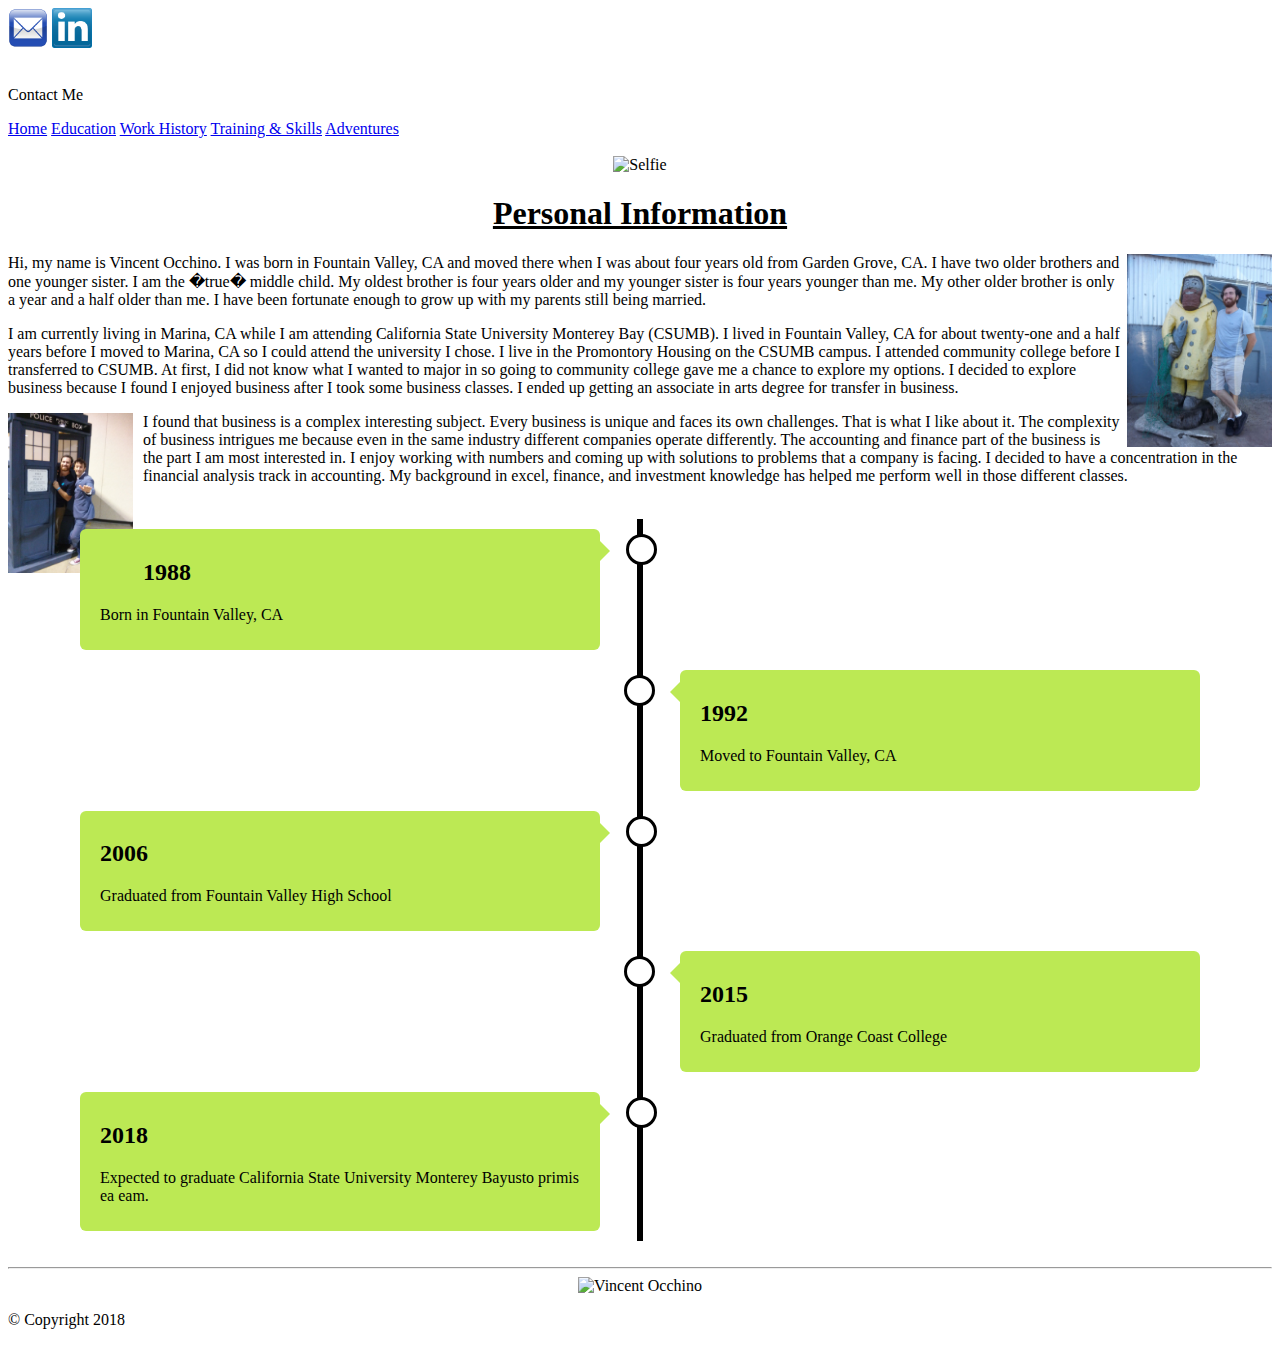
==== index.html @ 2c477bb4 "BUS 460-Project" ====
<!DOCTYPE html>

<html>

<head>
<title>Vincent Occhino|Home</title>
<link rel="stylesheet" type="text/css" href="style.css">
<style>
* {
    box-sizing: border-box;
}

/* The actual timeline (the vertical ruler) */
.timeline {
    position: relative;
    max-width: 1200px;
    margin: 0 auto;
}

/* The actual timeline (the vertical ruler) */
.timeline::after {
    content: '';
    position: absolute;
    width: 6px;
    background-color: black;
    top: 0;
    bottom: 0;
    left: 50%;
    margin-left: -3px;
}

/* Container around content */
.container {
    padding: 10px 40px;
    position: relative;
    background-color: inherit;
    width: 50%;
}

/* The circles on the timeline */
.container::after {
    content: '';
    position: absolute;
    width: 25px;
    height: 25px;
    right: -17px;
    background-color: white;
    border: 3px solid black;
    top: 15px;
    border-radius: 50%;
    z-index: 1;
}

/* Place the container to the left */
.left {
    left: 0;
}

/* Place the container to the right */
.right {
    left: 50%;
}

/* Add arrows to the left container (pointing right) */
.left::before {
    content: " ";
    height: 0;
    position: absolute;
    top: 22px;
    width: 0;
    z-index: 1;
    right: 30px;
    border: medium solid white;
    border-width: 10px 0 10px 10px;
    border-color: transparent transparent transparent #BCE954;
}

/* Add arrows to the right container (pointing left) */
.right::before {
    content: " ";
    height: 0;
    position: absolute;
    top: 22px;
    width: 0;
    z-index: 1;
    left: 30px;
    border: medium solid white;
    border-width: 10px 10px 10px 0;
    border-color: transparent #BCE954 transparent transparent;
}

/* Fix the circle for containers on the right side */
.right::after {
    left: -16px;
}

/* The actual content */
.content {
    padding: 10px 20px;
    background-color: #BCE954;
    position: relative;
    border-radius: 6px;
}

/* Media queries - Responsive timeline on screens less than 600px wide */
@media screen and (max-width: 600px) {
  /* Place the timelime to the left */
  .timeline::after {
    left: 31px;
  }
  
  /* Full-width containers */
  .container {
    width: 100%;
    padding-left: 70px;
    padding-right: 25px;
  }
  
  /* Make sure that all arrows are pointing leftwards */
  .container::before {
    left: 60px;
    border: medium solid white;
    border-width: 10px 10px 10px 0;
    border-color: transparent white transparent transparent;
  }

  /* Make sure all circles are at the same spot */
  .left::after, .right::after {
    left: 15px;
  }
  
  /* Make all right containers behave like the left ones */
  .right {
    left: 0%;
  }
}
</style>
</head>

<body>

<div class="wrapper">

	<div class="top">
		<a href="mailto:vincentocchino@yahoo.com?Subject=Employer Inquiry">
			<img src="Images/email_logo.png" style="width: 40px; hiegth: 40px;"></a>
		<a href="https://www.linkedin.com/in/vincentocchino/" target="_blank">
			<img src="Images/linkedinlogo.png" style="width: 40px; height: 40px;"></a>
		<br>
		<br>
		<p>Contact Me</p>
	</div>
	
	<div class="topnav">
		<!----Personal Information---->
		<a href="index.html">Home</a>
		<!----Education Background---->
		<a href="education.html">Education</a>
		<!----Professional Background---->
		<a href="work history.html">Work History</a>
		<!----Training/Skills---->
		<a href="trainingandskills.html">Training & Skills</a>
		<!----Others---->
		<a href="adventures.html">Adventures</a>
	</div>
	<br>
	<div id="content">
		<center><img src="Images/Selfie.jpg" alt="Selfie" style="width: 275px; hiegth: 450px;"></center>
		<center><h1><u>Personal Information</u></h1></center>

		<img src="Images/Image1.jpeg" style="hiegth: 250px; width: 150px; float: right; padding-left: 5px">
		
		<p> Hi, my name is Vincent Occhino. I was born in Fountain Valley, CA and moved there when I was about four years old from Garden Grove, CA.
		I have two older brothers and one younger sister. I am the �true� middle child. My oldest brother is four years older and my younger sister is
		four years younger than me. My other older brother is only a year and a half older than me. I have been fortunate enough to grow up with my parents
		still being married.</p></font>
		
		<p>I am currently living in Marina, CA while I am attending California State University Monterey Bay (CSUMB). I lived in Fountain Valley, CA for
		about twenty-one and a half years before I moved to Marina, CA so I could attend the university I chose. I live in the Promontory Housing on the CSUMB
		campus. I attended community college before I transferred to CSUMB. At first, I did not know what I wanted to major in so going to community
		college gave me a chance to explore my options. I decided to explore business because I found I enjoyed business after I took some business classes.
		I ended up getting an associate in arts degree for transfer in business.</p>
		
		<img src="Images/Doctor_Who.jpg" alt="Comic Con" style="width:135px; height:160px; float: left; padding-right:10px;">

		<p style="text-indent:0px;">I found that business is a complex interesting subject. Every business is unique and faces its own challenges. That is what I like about it.
		The complexity of business intrigues me because even in the same industry different companies operate differently. The accounting and finance part
		of the business is the part I am most interested in. I enjoy working with numbers and coming up with solutions to problems that a company is facing.
		I decided to have a concentration in the financial analysis track in accounting. My background in excel, finance, and investment knowledge has helped
		me perform well in those different classes.</p>    
	</div>
	<br>
	<div class="timeline">
  	  <div class="container left">
    	    <div class="content">
      		<h2>1988</h2>
      		<p style="text-indent:0px;">Born in Fountain Valley, CA</p>
   	    </div>
  	  </div>
  	
	<div class="container right">
    	  <div class="content">
     		<h2>1992</h2>
     		<p style="text-indent:0px;">Moved to Fountain Valley, CA</p>
    	  </div>
  	</div>
  	
	<div class="container left">
    	  <div class="content">
      		<h2>2006</h2>
      		<p style="text-indent:0px;">Graduated from Fountain Valley High School</p>
    	  </div>
  	</div>
  	
	<div class="container right">
    	  <div class="content">
      		<h2>2015</h2>
      		<p style="text-indent:0px">Graduated from Orange Coast College</p>
    	  </div>
  	</div>
  	
	<div class="container left">
    	  <div class="content">
      		<h2>2018</h2>
      		<p style="text-indent:0px;">Expected to graduate California State University Monterey Bayusto primis ea eam.</p>
    	  </div>
  	</div>
  
	</div>
	<br>
	<hr>
	<div class="footer">
		<center><img src="Images/Signiture1.png" alt="Vincent Occhino"></center>
		<p>&copy; Copyright 2018</p>
	</div>
</div>
</html>
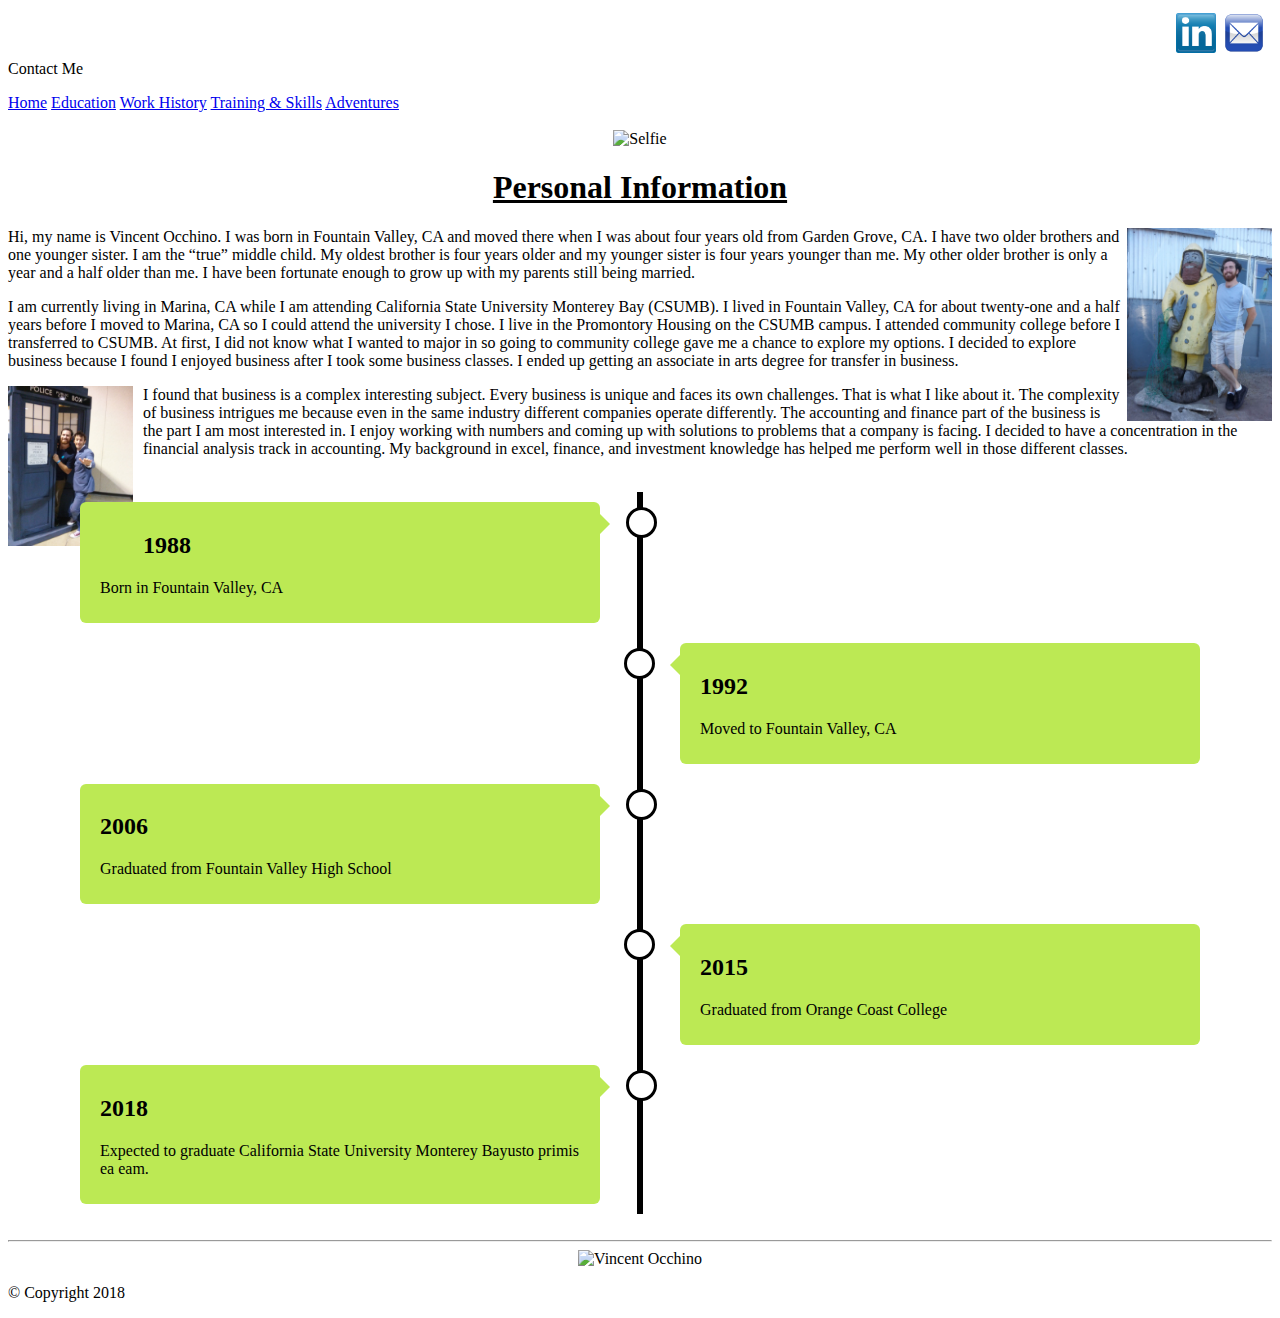
==== commit 8bbe9210: "Update index.html" ====
--- a/index.html
+++ b/index.html
@@ -6,6 +6,11 @@
 <title>Vincent Occhino|Home</title>
 <link rel="stylesheet" type="text/css" href="style.css">
 <style>
+.top img {
+	float: right;
+	margin-right: 8px;
+	margin-top: 5px;
+	}
 * {
     box-sizing: border-box;
 }
@@ -171,7 +176,7 @@
 		<img src="Images/Image1.jpeg" style="hiegth: 250px; width: 150px; float: right; padding-left: 5px">
 		
 		<p> Hi, my name is Vincent Occhino. I was born in Fountain Valley, CA and moved there when I was about four years old from Garden Grove, CA.
-		I have two older brothers and one younger sister. I am the �true� middle child. My oldest brother is four years older and my younger sister is
+		I have two older brothers and one younger sister. I am the “true” middle child. My oldest brother is four years older and my younger sister is
 		four years younger than me. My other older brother is only a year and a half older than me. I have been fortunate enough to grow up with my parents
 		still being married.</p></font>
 		
@@ -234,4 +239,4 @@
 		<p>&copy; Copyright 2018</p>
 	</div>
 </div>
-</html>+</html>
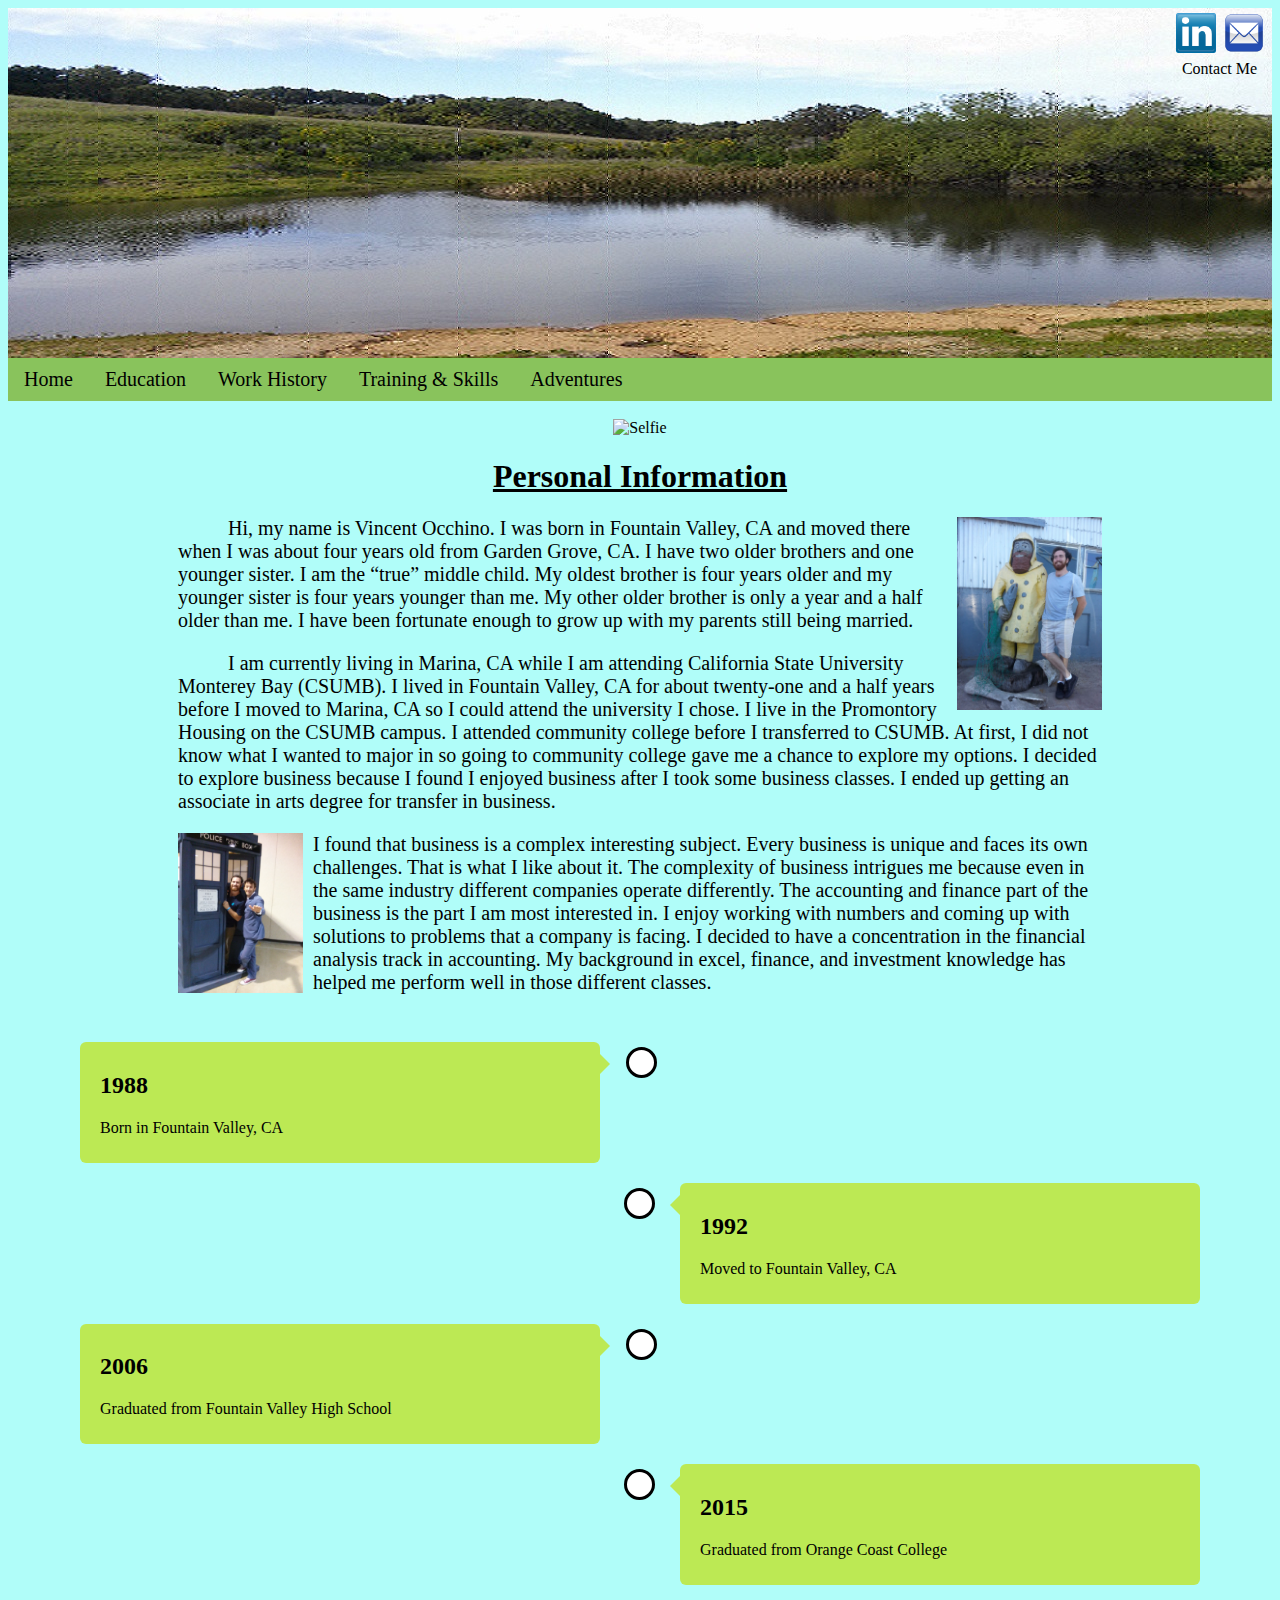
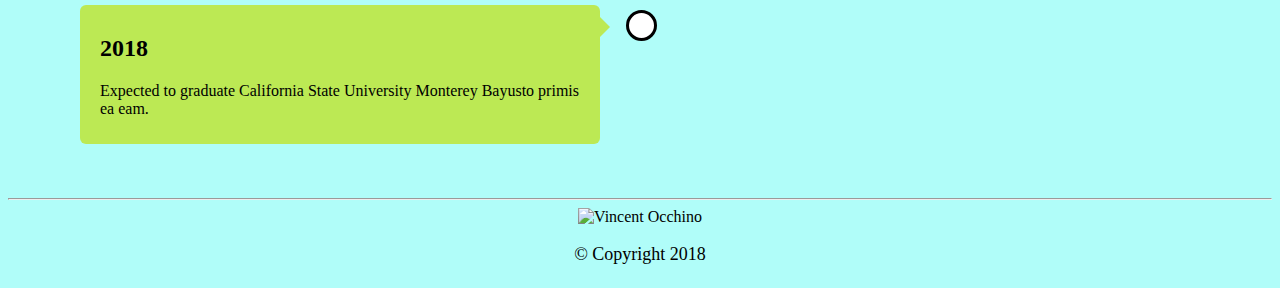
==== commit 3fe6e2db: "Update index.html" ====
--- a/index.html
+++ b/index.html
@@ -6,11 +6,126 @@
 <title>Vincent Occhino|Home</title>
 <link rel="stylesheet" type="text/css" href="style.css">
 <style>
+body {
+	background-color: rgb(176, 253, 249);
+}
+
+.top {
+	background-image: url(Images/topback.jpg);
+	height: 350px;
+}
+
 .top img {
 	float: right;
 	margin-right: 8px;
 	margin-top: 5px;
-	}
+}
+
+.top p {
+	text-align: right;
+	margin-right: 15px;
+}
+
+.topnav {
+	overflow: hidden;
+	background-color: #89C35C;
+}
+
+.topnav a {
+	float: left;
+	display: block;
+	color: black;
+	text-align: center;
+	padding: 10px 16px;
+	text-decoration: none;
+	font-size: 20px;
+}
+
+.topnav a:hover {
+	background-color: #5EFB6E;
+	color: black;
+}
+
+.topnav a.active {
+	background-color: #2196F3;
+	color: white;
+}
+
+.topnav input[type=text]{
+	margin-top: 8px;
+	float: right;
+	font-size: 16px;
+	margin-right: 8px;
+	padding: 3px
+}
+
+#content {
+	margin-left: 170px;
+	margin-right: 170px;
+}
+
+#content p {
+	text-indent: 50px;
+	font-size: 20px;
+}
+
+#content ul {
+	font-size: 20px;
+}
+
+#content th {
+	font-size: 20px;
+}
+
+#content td {
+	Font-size: 18px;
+}
+
+.row {
+  display: flex;
+}
+
+.column {
+  flex: 33.33%;
+  padding: 0px;
+}
+
+* {box-sizing: border-box}
+
+.container {
+  width: 100%;
+  background-color: #E5E4E2;
+}
+
+.skills 
+  text-align: right;
+  padding-right: 20px;
+  line-height: 40px;
+  color: white;
+}
+
+.css {width: 55%; background-color: #F87217;}
+.excel {width: 95%; background-color: blue;}
+.fa {width: 85%; background-color: red;}
+.html {width: 80%; background-color: #667C26;}
+.powerpoint {width: 93%; background-color: Green;}
+.quickbooks {width: 60%; background-color: #f44336;}
+.word {width: 90%; background-color: #966F33;}
+
+
+
+.footer h1 {
+	font-family: vivaldi;
+	font-size: 35px;
+	text-align: center;
+} 
+
+.footer p {
+	font-size: 18px;
+	text-align: center;
+	padding-bottom: 5px;
+}
+	
 * {
     box-sizing: border-box;
 }
@@ -25,7 +140,7 @@
 /* The actual timeline (the vertical ruler) */
 .timeline::after {
     content: '';
-    position: absolute;
+    position: absolute
     width: 6px;
     background-color: black;
     top: 0;
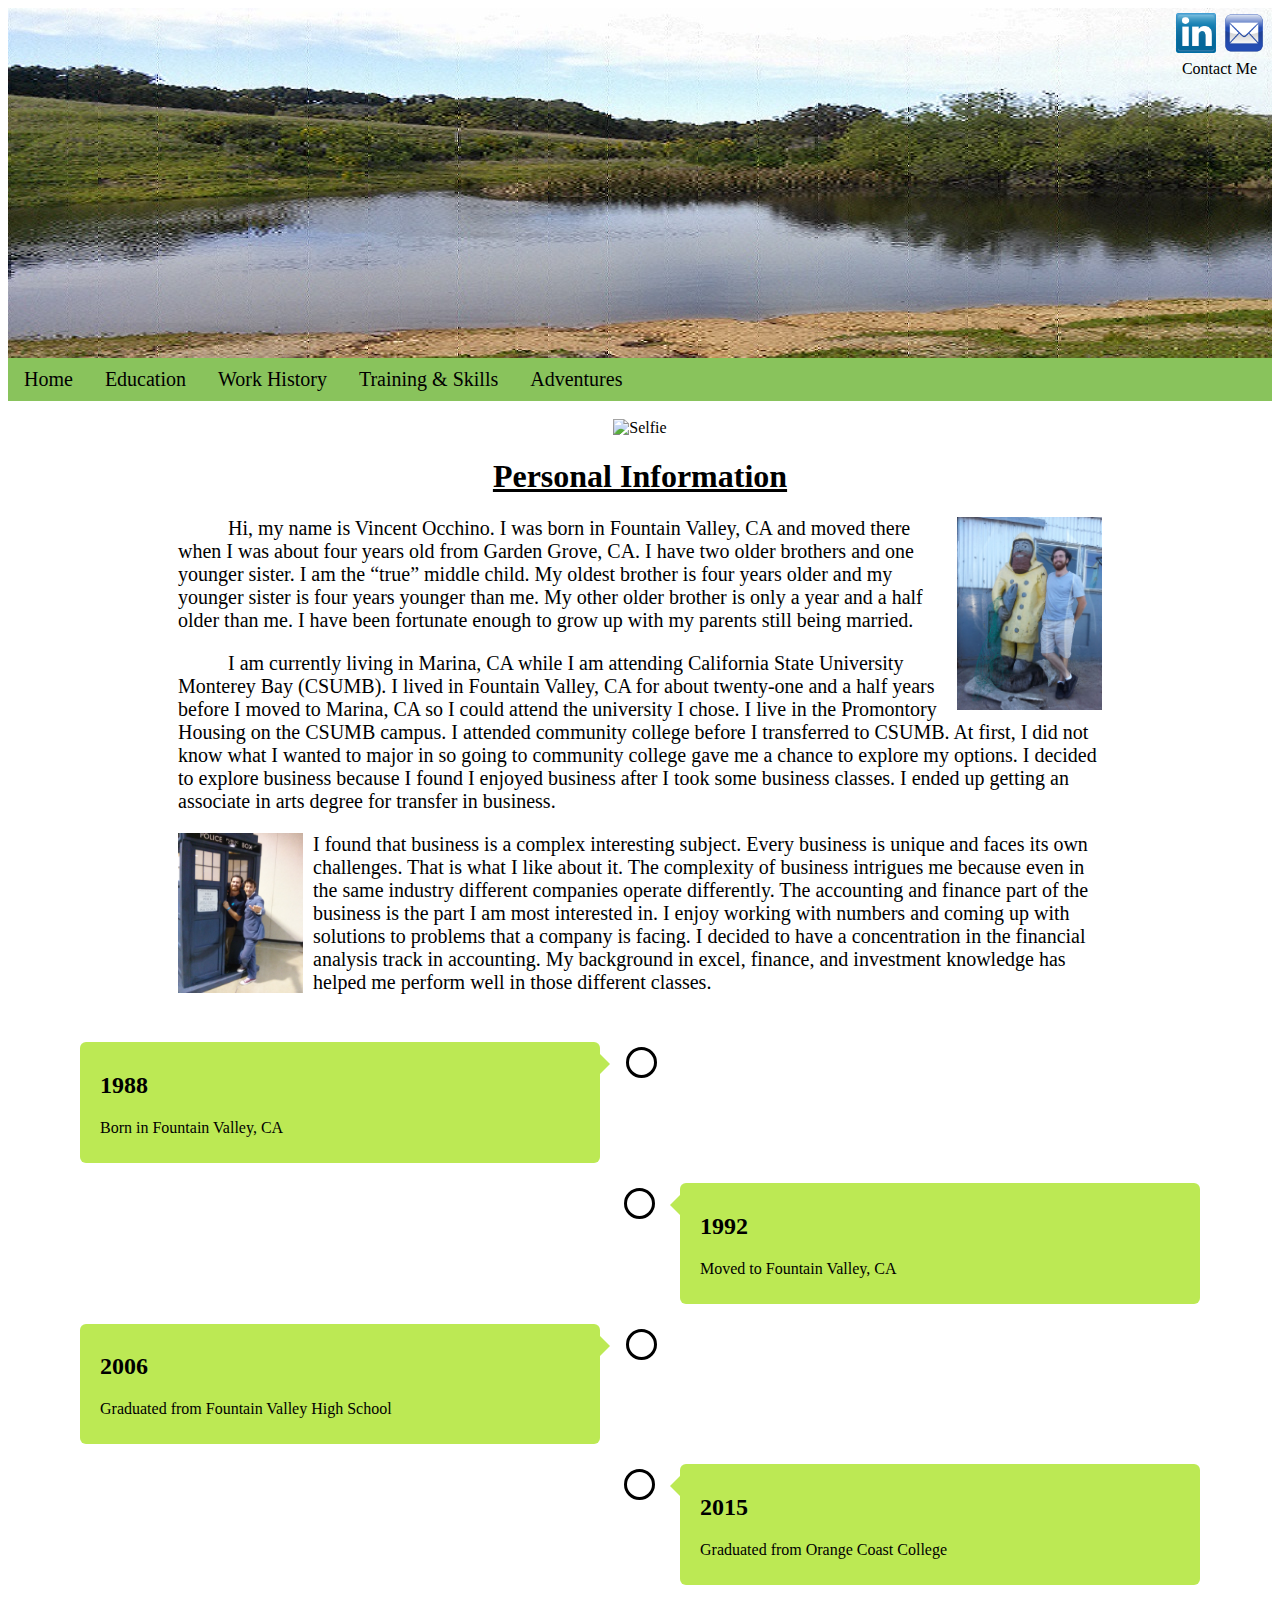
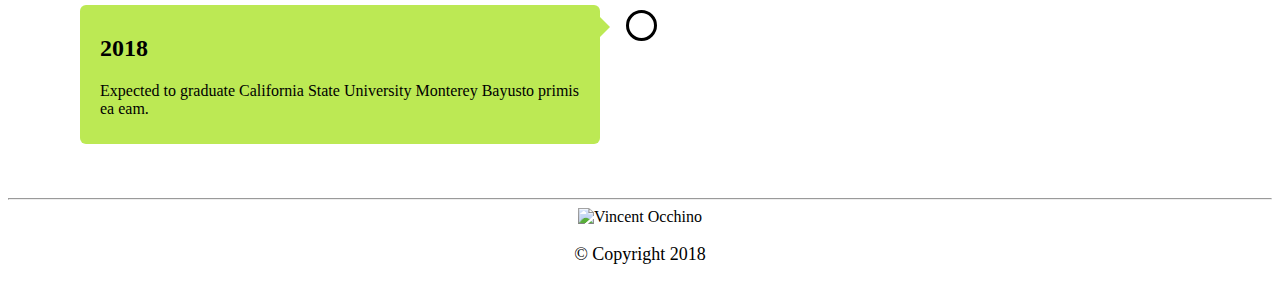
==== commit ed0a7183: "Update index.html" ====
--- a/index.html
+++ b/index.html
@@ -6,7 +6,7 @@
 <title>Vincent Occhino|Home</title>
 <link rel="stylesheet" type="text/css" href="style.css">
 <style>
-body {
+.body {
 	background-color: rgb(176, 253, 249);
 }
 
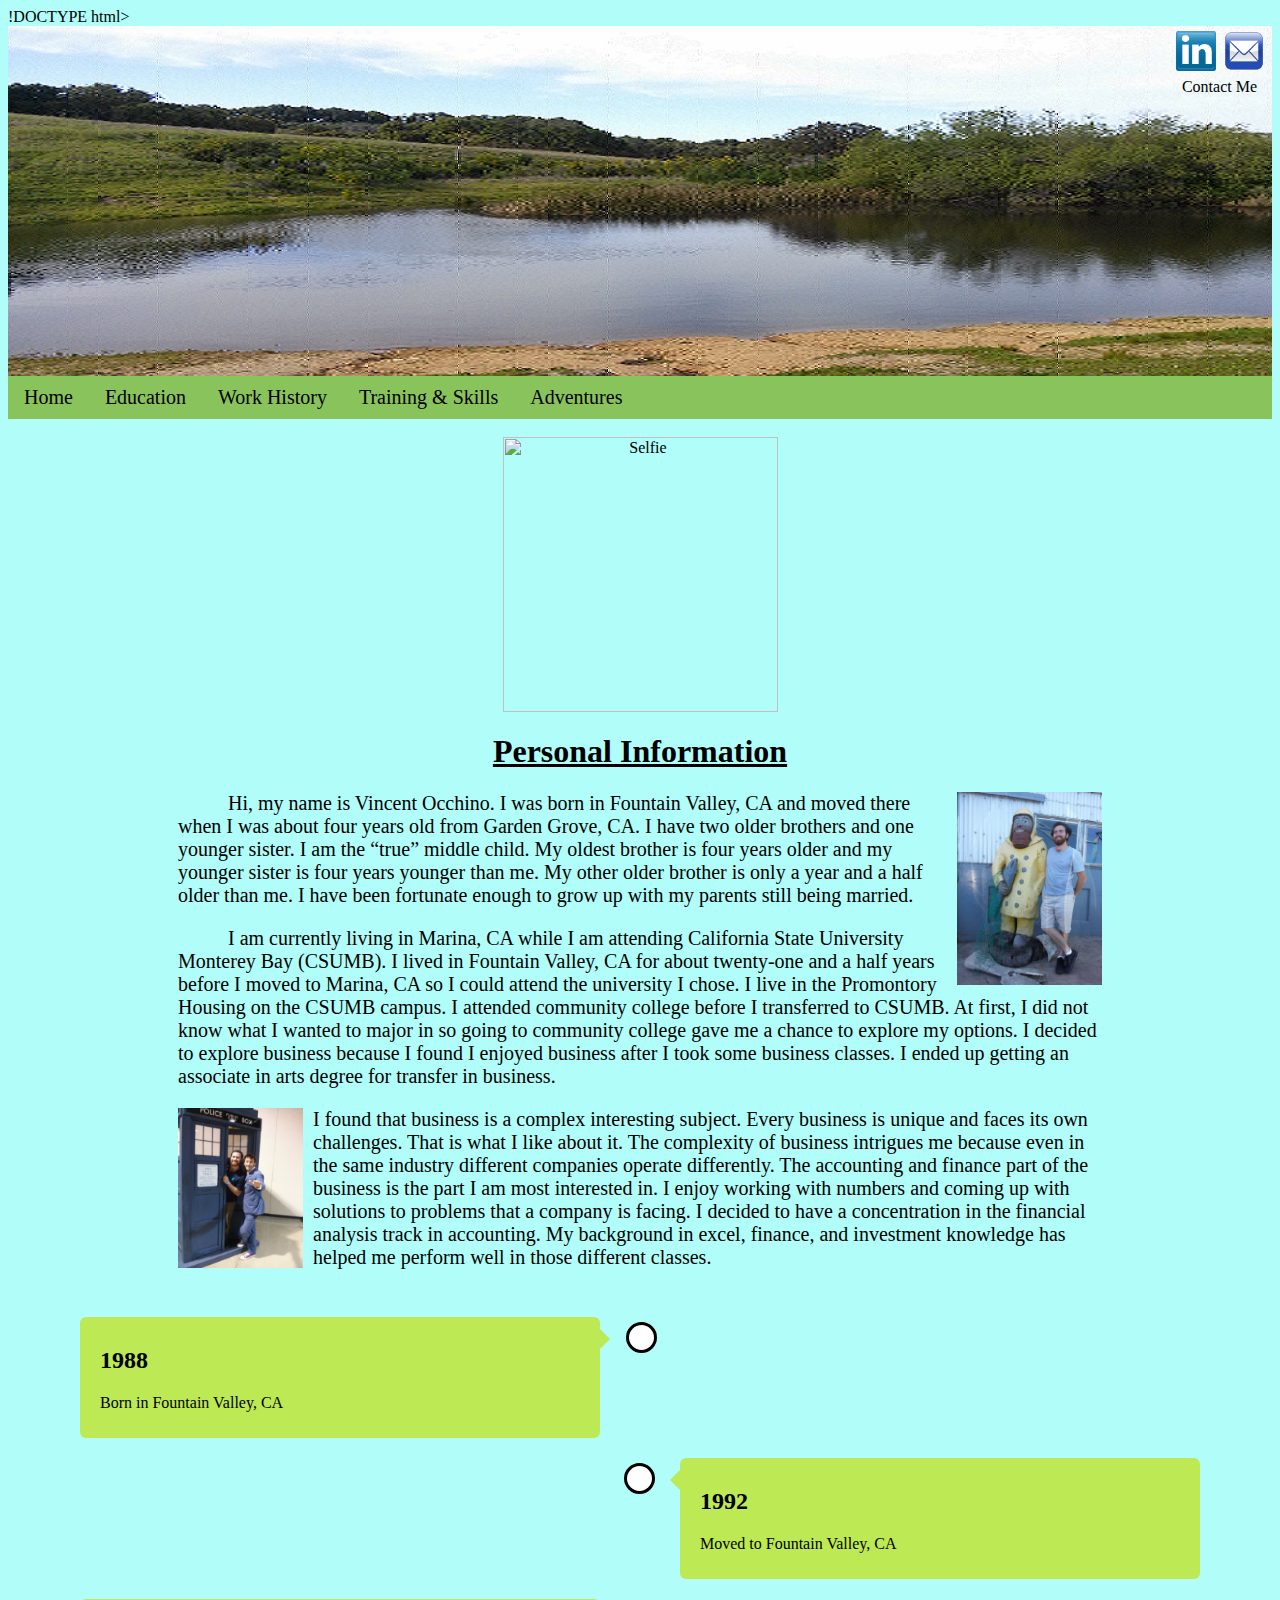
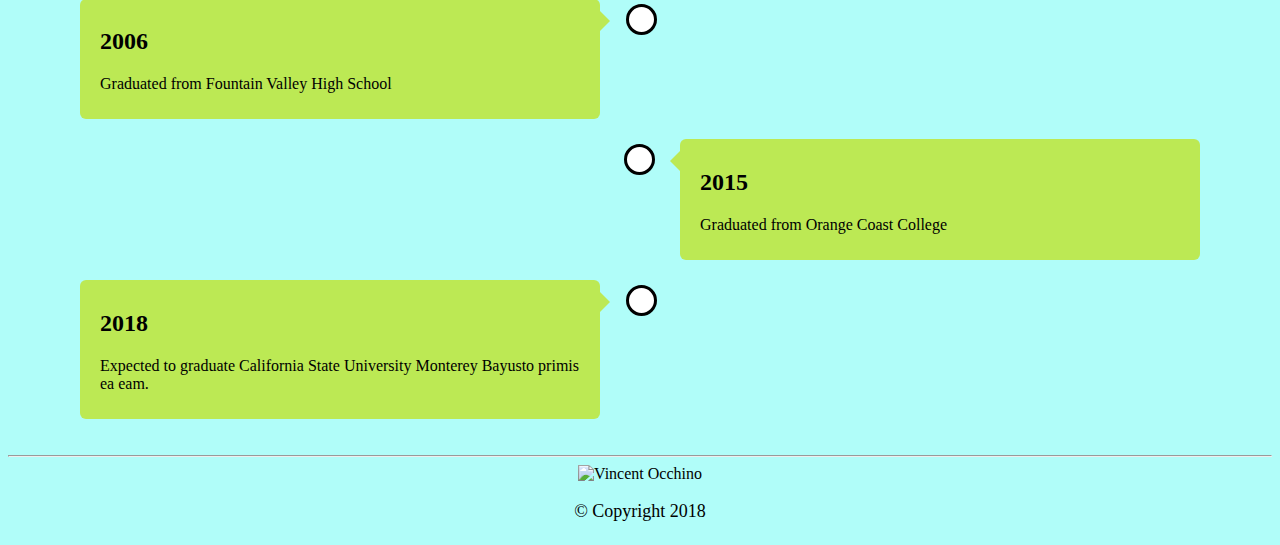
==== commit 93708145: "Update index.html" ====
--- a/index.html
+++ b/index.html
@@ -1,4 +1,4 @@
-<!DOCTYPE html>
+!DOCTYPE html>
 
 <html>
 
@@ -6,7 +6,7 @@
 <title>Vincent Occhino|Home</title>
 <link rel="stylesheet" type="text/css" href="style.css">
 <style>
-.body {
+body {
 	background-color: rgb(176, 253, 249);
 }
 
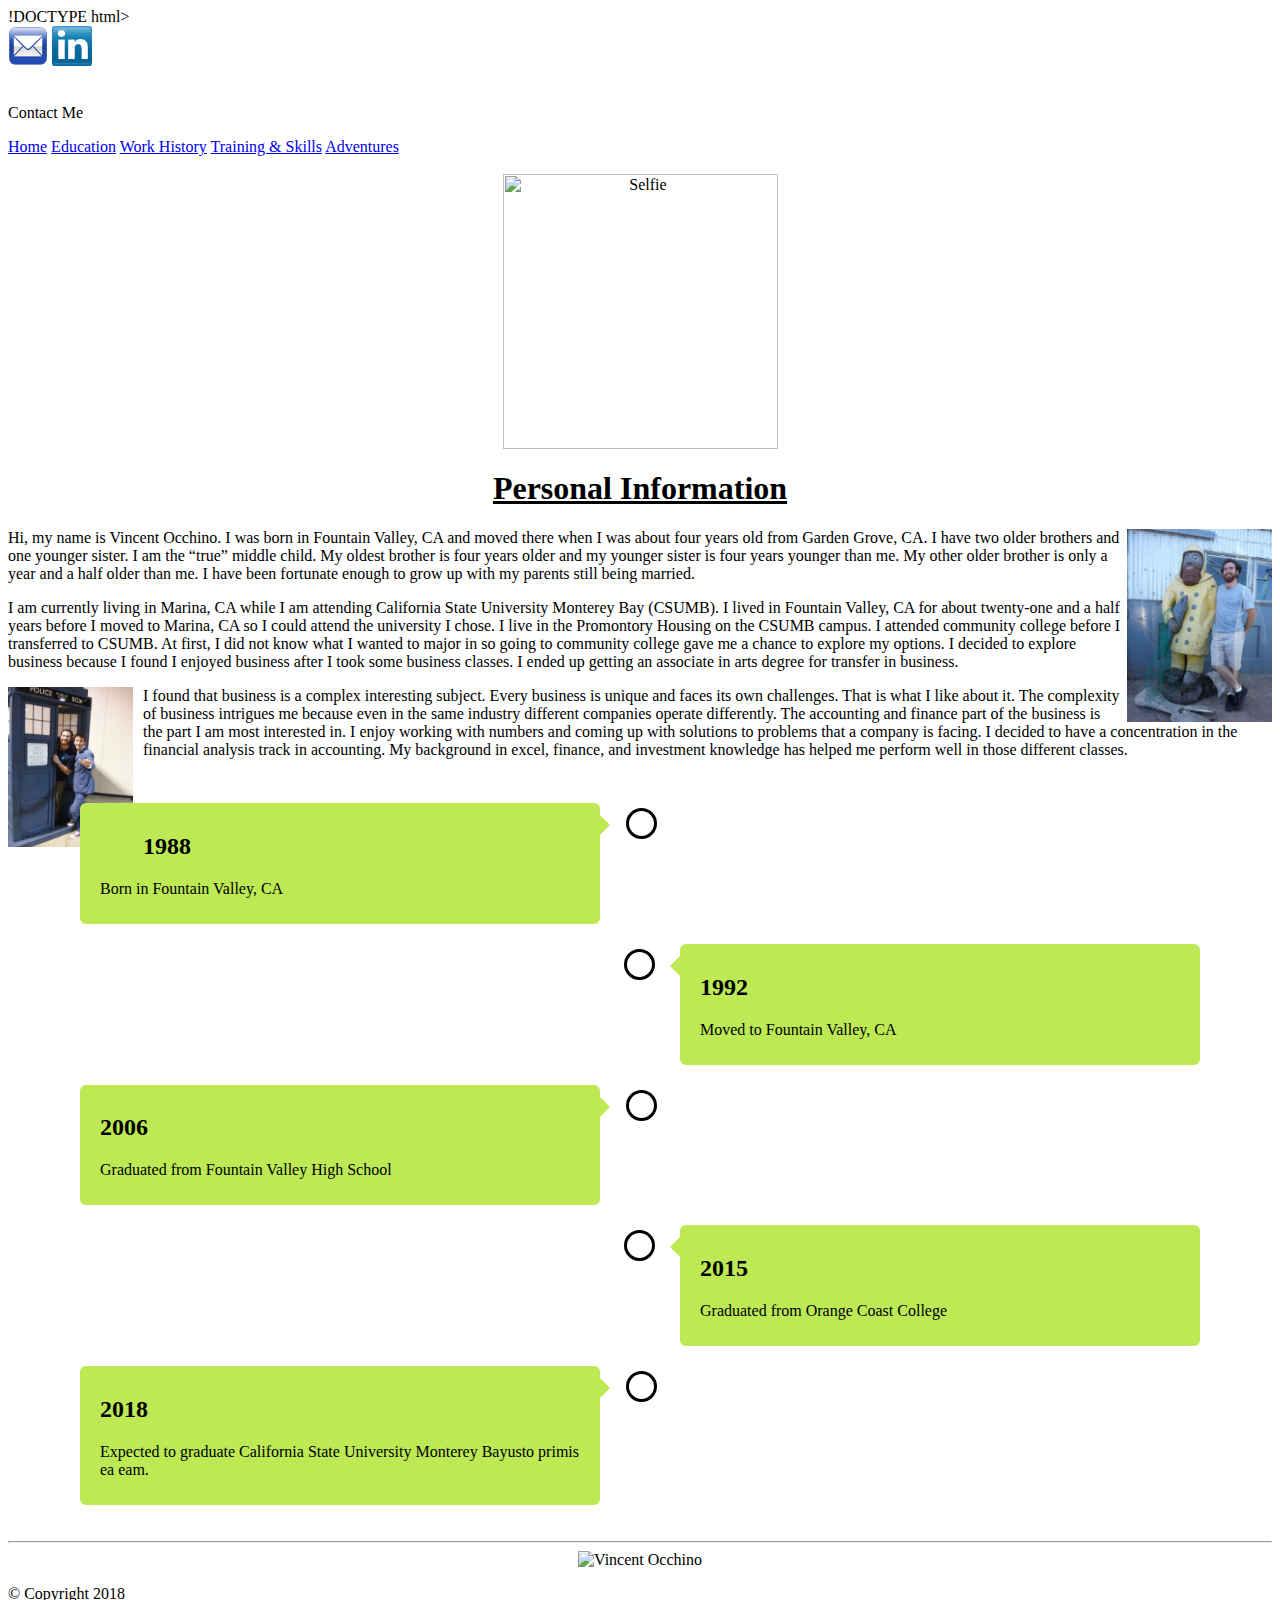
==== commit fd225de4: "Update index.html" ====
--- a/index.html
+++ b/index.html
@@ -6,125 +6,6 @@
 <title>Vincent Occhino|Home</title>
 <link rel="stylesheet" type="text/css" href="style.css">
 <style>
-body {
-	background-color: rgb(176, 253, 249);
-}
-
-.top {
-	background-image: url(Images/topback.jpg);
-	height: 350px;
-}
-
-.top img {
-	float: right;
-	margin-right: 8px;
-	margin-top: 5px;
-}
-
-.top p {
-	text-align: right;
-	margin-right: 15px;
-}
-
-.topnav {
-	overflow: hidden;
-	background-color: #89C35C;
-}
-
-.topnav a {
-	float: left;
-	display: block;
-	color: black;
-	text-align: center;
-	padding: 10px 16px;
-	text-decoration: none;
-	font-size: 20px;
-}
-
-.topnav a:hover {
-	background-color: #5EFB6E;
-	color: black;
-}
-
-.topnav a.active {
-	background-color: #2196F3;
-	color: white;
-}
-
-.topnav input[type=text]{
-	margin-top: 8px;
-	float: right;
-	font-size: 16px;
-	margin-right: 8px;
-	padding: 3px
-}
-
-#content {
-	margin-left: 170px;
-	margin-right: 170px;
-}
-
-#content p {
-	text-indent: 50px;
-	font-size: 20px;
-}
-
-#content ul {
-	font-size: 20px;
-}
-
-#content th {
-	font-size: 20px;
-}
-
-#content td {
-	Font-size: 18px;
-}
-
-.row {
-  display: flex;
-}
-
-.column {
-  flex: 33.33%;
-  padding: 0px;
-}
-
-* {box-sizing: border-box}
-
-.container {
-  width: 100%;
-  background-color: #E5E4E2;
-}
-
-.skills 
-  text-align: right;
-  padding-right: 20px;
-  line-height: 40px;
-  color: white;
-}
-
-.css {width: 55%; background-color: #F87217;}
-.excel {width: 95%; background-color: blue;}
-.fa {width: 85%; background-color: red;}
-.html {width: 80%; background-color: #667C26;}
-.powerpoint {width: 93%; background-color: Green;}
-.quickbooks {width: 60%; background-color: #f44336;}
-.word {width: 90%; background-color: #966F33;}
-
-
-
-.footer h1 {
-	font-family: vivaldi;
-	font-size: 35px;
-	text-align: center;
-} 
-
-.footer p {
-	font-size: 18px;
-	text-align: center;
-	padding-bottom: 5px;
-}
 	
 * {
     box-sizing: border-box;
